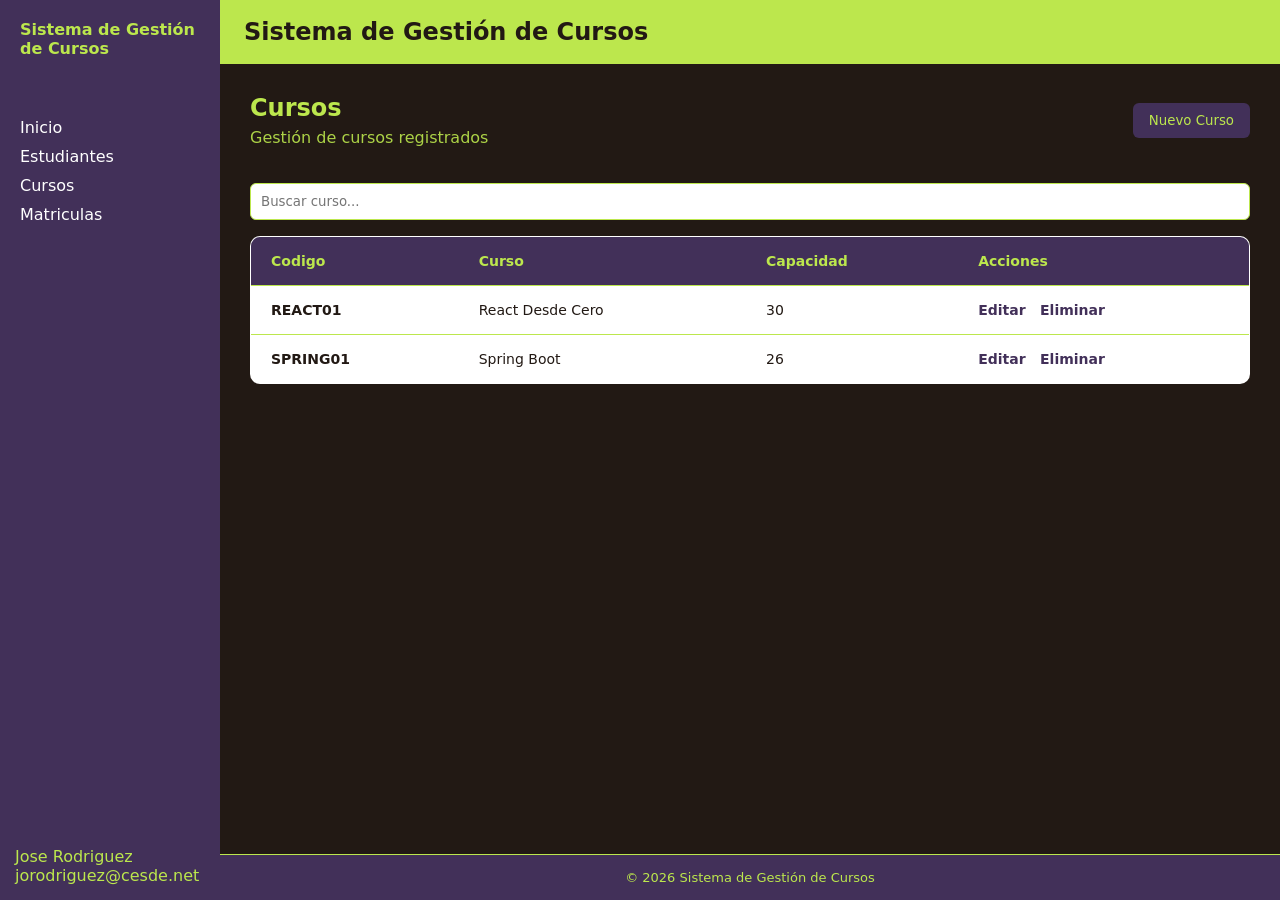
==== Cursos.html @ 9bdc07a8 "Primer commit: proyecto integrador" ====
<!DOCTYPE html>
<html lang="es">

<head>
    <meta charset="UTF-8">
    <meta name="viewport" content="width=device-width, initial-scale=1.0">
    <title>Cursos</title>
    <link rel="stylesheet" href="css/cursos.css">
</head>

<body class="dashboard">
    <header class="dashboard-header">
        <h1>Sistema de Gestión de Cursos</h1>
        <nav class="dashboard-nav">
            <ul>
                <li><a href="Dashboard.html">Inicio</a></li>
                <li><a href="Estudiantes.html">Estudiantes</a></li>
                <li><a href="Cursos.html">Cursos</a></li>
                <li><a href="Matriculas.html">Matriculas</a></li>
            </ul>
        </nav>
        <footer class="dashboard-footer-sidebar">
            <p>Jose Rodriguez</p>
            <p>jorodriguez@cesde.net</p>
        </footer>
    </header>

    <main class="dashboard-main">
        <header class="dashboard-topbar">
            <h2>Sistema de Gestión de Cursos</h2>
        </header>

        <section class="dashboard-content">
            <header class="section-header">
                <div>
                    <h1>Cursos</h1>
                    <p>Gestión de cursos registrados</p>
                </div>
                <button class="btn-nuevo">Nuevo Curso</button>
            </header>

            <input type="text" placeholder="Buscar curso..." class="buscador">

            <table>
                <thead>
                    <tr>
                        <th scope="col">Codigo</th>
                        <th scope="col">Curso</th>
                        <th scope="col">Capacidad</th>
                        <th scope="col">Acciones</th>
                    </tr>
                </thead>
                <tbody>
                    <tr>
                        <th scope="row">REACT01</th>
                        <td>React Desde Cero</td>
                        <td>30</td>
                        <td>
                            <a href="#" class="editar">Editar</a>
                            <a href="#" class="eliminar">Eliminar</a>
                        </td>
                    </tr>
                    <tr>
                        <th scope="row">SPRING01</th>
                        <td>Spring Boot</td>
                        <td>26</td>
                        <td>
                            <a href="#" class="editar">Editar</a>
                            <a href="#" class="eliminar">Eliminar</a>
                        </td>
                    </tr>
                </tbody>
            </table>
        </section>

        <footer class="dashboard-footer-main">
            <p>© 2026 Sistema de Gestión de Cursos</p>
        </footer>
    </main>
</body>

</html>
---- css/cursos.css ----
:root {
    --color-1: #423059;
    --color-2: #BCE74D;
    --color-3: #221914;
}

* {
    margin: 0;
    padding: 0;
    box-sizing: border-box;
    font-family: system-ui, -apple-system, sans-serif;
}

body {
    margin: 0;
}

.dashboard {
    display: flex;
    min-height: 100vh;
}

.dashboard-header {
    width: 220px;
    background-color: var(--color-1);
    min-height: 100vh;
    display: flex;
    flex-direction: column;
}

.dashboard-header h1 {
    color: var(--color-2);
    font-size: 16px;
    padding: 20px;
}

.dashboard-nav {
    margin-top: 20px;
    margin-bottom: 20px;
}

.dashboard-nav ul {
    list-style: none;
    display: flex;
    flex-direction: column;
    gap: 10px;
    padding: 20px;
}

.dashboard-nav a {
    color: white;
    text-decoration: none;
}

.dashboard-footer-sidebar {
    color: var(--color-2);
    margin-top: auto;
    padding: 15px;
}

.dashboard-main {
    flex: 1;
    display: flex;
    flex-direction: column;
    min-height: 100vh;
    background-color: var(--color-3);
}

.dashboard-topbar {
    background-color: var(--color-2);
    color: var(--color-3);
    padding: 18px 24px;
}

.dashboard-content {
    padding: 30px;
    flex: 1;
}

.section-header {
    display: flex;
    justify-content: space-between;
    align-items: center;
    margin-bottom: 20px;
}

.section-header h1 {
    color: var(--color-2);
    margin-bottom: 6px;
}

.section-header p {
    color: var(--color-2);
    opacity: 0.9;
}

.btn-nuevo {
    background-color: var(--color-1);
    color: var(--color-2);
    border: none;
    border-radius: 6px;
    padding: 10px 16px;
    cursor: pointer;
}

.btn-nuevo:hover {
    background-color: var(--color-3);
}

.buscador {
    width: 100%;
    padding: 10px;
    margin: 16px 0;
    border-radius: 6px;
    border: 1px solid var(--color-2);
    box-sizing: border-box;
}

table {
    width: 100%;
    border-collapse: collapse;
    background-color: #ffffff;
    border: 1px solid #d9d9d9;
    border-radius: 10px;
    overflow: hidden;
}

thead th {
    padding: 16px 20px;
    text-align: left;
    font-size: 14px;
    border-bottom: 1px solid var(--color-2);
    background-color: var(--color-1);
    color: var(--color-2);
}

tbody td,
tbody th {
    padding: 16px 20px;
    text-align: left;
    font-size: 14px;
    border-bottom: 1px solid var(--color-2);
    background-color: #ffffff;
    color: var(--color-3);
}

tbody tr:last-child td,
tbody tr:last-child th {
    border-bottom: none;
}

.editar,
.eliminar {
    color: var(--color-1);
    text-decoration: none;
    font-weight: bold;
}

.editar {
    margin-right: 10px;
}

.dashboard-footer-main {
    text-align: center;
    padding: 15px;
    font-size: 13px;
    color: var(--color-2);
    background-color: var(--color-1);
    border-top: 1px solid var(--color-2);
}
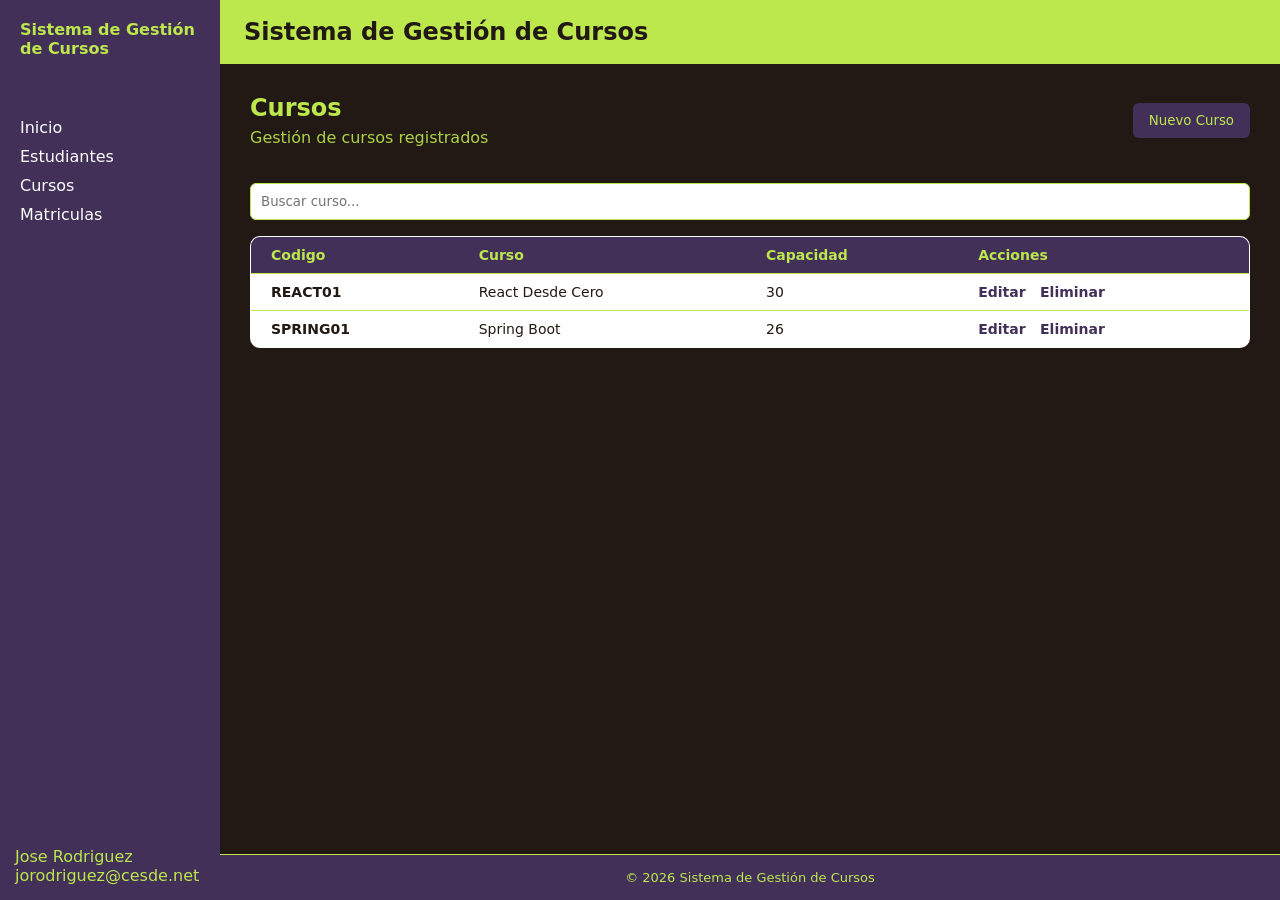
==== commit c2522826: "Unifico los archivos CSS en style.css y actualizo los link de los HTML" ====
--- a/Cursos.html
+++ b/Cursos.html
@@ -5,7 +5,7 @@
     <meta charset="UTF-8">
     <meta name="viewport" content="width=device-width, initial-scale=1.0">
     <title>Cursos</title>
-    <link rel="stylesheet" href="css/cursos.css">
+    <link rel="stylesheet" href="style.css">
 </head>
 
 <body class="dashboard">
--- a/style.css
+++ b/style.css
@@ -0,0 +1,839 @@
+/* cursos.css */
+:root {
+    --color-1: #423059;
+    --color-2: #BCE74D;
+    --color-3: #221914;
+}
+
+* {
+    margin: 0;
+    padding: 0;
+    box-sizing: border-box;
+    font-family: system-ui, -apple-system, sans-serif;
+}
+
+body {
+    margin: 0;
+}
+
+.dashboard {
+    display: flex;
+    min-height: 100vh;
+}
+
+.dashboard-header {
+    width: 220px;
+    background-color: var(--color-1);
+    min-height: 100vh;
+    display: flex;
+    flex-direction: column;
+}
+
+.dashboard-header h1 {
+    color: var(--color-2);
+    font-size: 16px;
+    padding: 20px;
+}
+
+.dashboard-nav {
+    margin-top: 20px;
+    margin-bottom: 20px;
+}
+
+.dashboard-nav ul {
+    list-style: none;
+    display: flex;
+    flex-direction: column;
+    gap: 10px;
+    padding: 20px;
+}
+
+.dashboard-nav a {
+    color: white;
+    text-decoration: none;
+}
+
+.dashboard-footer-sidebar {
+    color: var(--color-2);
+    margin-top: auto;
+    padding: 15px;
+}
+
+.dashboard-main {
+    flex: 1;
+    display: flex;
+    flex-direction: column;
+    min-height: 100vh;
+    background-color: var(--color-3);
+}
+
+.dashboard-topbar {
+    background-color: var(--color-2);
+    color: var(--color-3);
+    padding: 18px 24px;
+}
+
+.dashboard-content {
+    padding: 30px;
+    flex: 1;
+}
+
+.section-header {
+    display: flex;
+    justify-content: space-between;
+    align-items: center;
+    margin-bottom: 20px;
+}
+
+.section-header h1 {
+    color: var(--color-2);
+    margin-bottom: 6px;
+}
+
+.section-header p {
+    color: var(--color-2);
+    opacity: 0.9;
+}
+
+.btn-nuevo {
+    background-color: var(--color-1);
+    color: var(--color-2);
+    border: none;
+    border-radius: 6px;
+    padding: 10px 16px;
+    cursor: pointer;
+}
+
+.btn-nuevo:hover {
+    background-color: var(--color-3);
+}
+
+.buscador {
+    width: 100%;
+    padding: 10px;
+    margin: 16px 0;
+    border-radius: 6px;
+    border: 1px solid var(--color-2);
+    box-sizing: border-box;
+}
+
+table {
+    width: 100%;
+    border-collapse: collapse;
+    background-color: #ffffff;
+    border: 1px solid #d9d9d9;
+    border-radius: 10px;
+    overflow: hidden;
+}
+
+thead th {
+    padding: 16px 20px;
+    text-align: left;
+    font-size: 14px;
+    border-bottom: 1px solid var(--color-2);
+    background-color: var(--color-1);
+    color: var(--color-2);
+}
+
+tbody td,
+tbody th {
+    padding: 16px 20px;
+    text-align: left;
+    font-size: 14px;
+    border-bottom: 1px solid var(--color-2);
+    background-color: #ffffff;
+    color: var(--color-3);
+}
+
+tbody tr:last-child td,
+tbody tr:last-child th {
+    border-bottom: none;
+}
+
+.editar,
+.eliminar {
+    color: var(--color-1);
+    text-decoration: none;
+    font-weight: bold;
+}
+
+.editar {
+    margin-right: 10px;
+}
+
+.dashboard-footer-main {
+    text-align: center;
+    padding: 15px;
+    font-size: 13px;
+    color: var(--color-2);
+    background-color: var(--color-1);
+    border-top: 1px solid var(--color-2);
+}
+
+/* dashboard.css */
+   :root {
+            --color-1: #423059;
+            --color-2: #BCE74D;
+            --color-3: #221914;
+        }
+
+        * {
+            margin: 0;
+            padding: 0;
+            box-sizing: border-box;
+            font-family: system-ui, -apple-system, sans-serif;
+        }
+
+        body {
+            margin: 0;
+        }
+
+        .dashboard {
+            display: flex;
+            min-height: 100vh;
+        }
+
+        .dashboard-header {
+            width: 220px;
+            background-color: var(--color-1);
+            min-height: 100vh;
+            display: flex;
+            flex-direction: column;
+        }
+
+        .dashboard-header h1 {
+            color: var(--color-2);
+            font-size: 16px;
+            padding: 20px;
+        }
+
+        .dashboard-nav {
+            margin-top: 20px;
+            margin-bottom: 20px;
+        }
+
+        .dashboard-nav ul {
+            list-style: none;
+            display: flex;
+            flex-direction: column;
+            gap: 10px;
+            padding: 20px;
+        }
+
+        .dashboard-nav a {
+            color: white;
+            text-decoration: none;
+        }
+
+        .dashboard-footer-sidebar {
+            color: var(--color-2);
+            margin-top: auto;
+            padding: 15px;
+        }
+
+        .dashboard-main {
+            flex: 1;
+            display: flex;
+            flex-direction: column;
+            min-height: 100vh;
+            background-color: var(--color-3);
+        }
+
+        .dashboard-topbar {
+            background-color: var(--color-2);
+            color: var(--color-3);
+            padding: 18px 24px;
+        }
+
+        .dashboard-content {
+            padding: 30px;
+            flex: 1;
+        }
+
+        .section-header {
+            display: flex;
+            justify-content: space-between;
+            align-items: center;
+            margin-bottom: 20px;
+        }
+
+        .section-header h1 {
+            color: var(--color-2);
+            margin-bottom: 6px;
+        }
+
+        .section-header p {
+            color: var(--color-2);
+            opacity: 0.9;
+        }
+
+        .dashboard-cards {
+            display: grid;
+            grid-template-columns: repeat(3, minmax(180px, 1fr));
+            gap: 20px;
+        }
+
+        .card {
+            background-color: var(--color-2);
+            color: var(--color-3);
+            padding: 24px;
+            border-radius: 10px;
+        }
+
+        .card h2 {
+            margin-bottom: 12px;
+        }
+
+        .card p {
+            font-size: 20px;
+            font-weight: 700;
+        }
+
+        .dashboard-footer-main {
+            text-align: center;
+            padding: 15px;
+            font-size: 13px;
+            color: var(--color-2);
+            background-color: var(--color-1);
+            border-top: 1px solid var(--color-2);
+        }
+
+        h2.tarjeta1,
+        h2.tarjeta2,
+        h2.tarjeta3,
+        h2.tarjeta4,
+        h2.tarjeta5,
+        h2.tarjeta6 {
+  display: inline-block;
+  background-color: var(--color-1);
+  color: var(--color-2);
+  border-radius: 10px;
+  padding: 5px 9px;
+  font-size: 1.15rem;
+  letter-spacing: 0.2px;
+}
+
+/* estudiantes.css */
+:root {
+    --color-1: #423059;
+    --color-2: #BCE74D;
+    --color-3: #221914;
+}
+
+* {
+    margin: 0;
+    padding: 0;
+    box-sizing: border-box;
+    font-family: system-ui, -apple-system, sans-serif;
+}
+
+body {
+    margin: 0;
+}
+
+.dashboard {
+    display: flex;
+    min-height: 100vh;
+}
+
+.dashboard-header {
+    width: 220px;
+    background-color: var(--color-1);
+    min-height: 100vh;
+    display: flex;
+    flex-direction: column;
+}
+
+.dashboard-header h1 {
+    color: var(--color-2);
+    font-size: 16px;
+    padding: 20px;
+}
+
+.dashboard-nav {
+    margin-top: 20px;
+    margin-bottom: 20px;
+}
+
+.dashboard-nav ul {
+    list-style: none;
+    display: flex;
+    flex-direction: column;
+    gap: 10px;
+    padding: 20px;
+}
+
+.dashboard-nav a {
+    color: white;
+    text-decoration: none;
+}
+
+.dashboard-footer-sidebar {
+    color: var(--color-2);
+    margin-top: auto;
+    padding: 15px;
+}
+
+.dashboard-main {
+    flex: 1;
+    display: flex;
+    flex-direction: column;
+    min-height: 100vh;
+    background-color: var(--color-3);
+}
+
+.dashboard-topbar {
+    background-color: var(--color-2);
+    color: var(--color-3);
+    padding: 18px 24px;
+}
+
+.dashboard-content {
+    padding: 30px;
+    flex: 1;
+}
+
+.section-header {
+    display: flex;
+    justify-content: space-between;
+    align-items: center;
+    margin-bottom: 20px;
+}
+
+.section-header h1 {
+    color: var(--color-2);
+    margin-bottom: 6px;
+}
+
+.section-header p {
+    color: var(--color-2);
+    opacity: 0.9;
+}
+
+.btn-nuevo {
+    background-color: var(--color-1);
+    color: var(--color-2);
+    border: none;
+    border-radius: 6px;
+    padding: 10px 16px;
+    cursor: pointer;
+}
+
+.btn-nuevo:hover {
+    background-color: var(--color-3);
+}
+
+.buscador {
+    width: 100%;
+    padding: 10px;
+    margin: 16px 0;
+    border-radius: 6px;
+    border: 1px solid var(--color-2);
+    box-sizing: border-box;
+}
+
+table {
+    width: 100%;
+    border-collapse: collapse;
+    background-color: #ffffff;
+    border: 1px solid #d9d9d9;
+    border-radius: 10px;
+    overflow: hidden;
+}
+
+thead th {
+    padding: 16px 20px;
+    text-align: left;
+    font-size: 14px;
+    border-bottom: 1px solid var(--color-2);
+    background-color: var(--color-1);
+    color: var(--color-2);
+}
+
+tbody td,
+tbody th {
+    padding: 16px 20px;
+    text-align: left;
+    font-size: 14px;
+    border-bottom: 1px solid var(--color-2);
+    background-color: #ffffff;
+    color: var(--color-3);
+}
+
+tbody tr:last-child td,
+tbody tr:last-child th {
+    border-bottom: none;
+}
+
+.editar,
+.eliminar {
+    color: var(--color-1);
+    text-decoration: none;
+    font-weight: bold;
+}
+
+.editar {
+    margin-right: 10px;
+}
+
+.dashboard-footer-main {
+    text-align: center;
+    padding: 15px;
+    font-size: 13px;
+    color: var(--color-2);
+    background-color: var(--color-1);
+    border-top: 1px solid var(--color-2);
+}
+
+/* forms.css */
+:root {
+    --color-1: #423059;
+    --color-2: #BCE74D;
+    --color-3: #221914;
+}
+* {
+    
+    font-family: system-ui, -apple-system, sans-serif;
+}
+
+.form-group{
+    display: flex;
+    flex-direction: column;
+    gap: 10px;
+    width: 70%;
+    justify-content: center;
+}
+.form-student{
+    display: flex;
+    flex-direction: column;
+    width: 450px;   
+    align-items: center;
+    justify-content: center;
+    background-color: #BCE74D;
+    padding:20px;
+    border-radius: 10px;
+}
+
+.form-group.btns{
+    flex-direction: row;
+    justify-content: space-between;
+    align-items: center;
+    padding-top:20px;
+    width: 70%;
+    
+
+}
+.container-fomrs {
+    display: flex;
+    justify-content: center;
+    align-items: center;
+    min-height: 100vh;
+    border: none;
+    border-radius: 2px;
+    
+background-color: var(--color-1);
+
+}
+
+/* inicio.css */
+:root {
+    --color-1: #423059;
+    --color-2: #BCE74D;
+    --color-3: #221914;
+}
+
+* {
+    margin: 0;
+    padding: 0;
+    box-sizing: border-box;
+    font-family: system-ui, -apple-system, sans-serif;
+}
+
+body {
+    margin: 0;
+    background-color: var(--color-3);
+    color: white;
+}
+
+.dashboard {
+    display: flex;
+    min-height: 100vh;
+}
+
+.dashboard-header {
+    width: 220px;
+    background-color: var(--color-1);
+    min-height: 100vh;
+    display: flex;
+    flex-direction: column;
+}
+
+.dashboard-header h1 {
+    color: var(--color-2);
+    font-size: 16px;
+    padding: 20px;
+}
+
+.dashboard-nav {
+    margin-top: 20px;
+    margin-bottom: 20px;
+}
+
+.dashboard-nav ul {
+    list-style: none;
+    display: flex;
+    flex-direction: column;
+    gap: 10px;
+    padding: 20px;
+}
+
+.dashboard-nav a {
+    color: white;
+    text-decoration: none;
+}
+
+.dashboard-footer-sidebar {
+    color: var(--color-2);
+    margin-top: auto;
+    padding: 15px;
+}
+
+.dashboard-main {
+    flex: 1;
+    display: flex;
+    flex-direction: column;
+    min-height: 100vh;
+    background-color: var(--color-3);
+}
+
+.dashboard-topbar {
+    background-color: var(--color-2);
+    color: var(--color-3);
+    padding: 18px 24px;
+}
+
+.dashboard-content {
+    padding: 30px;
+    flex: 1;
+}
+
+.section-header {
+    display: flex;
+    justify-content: space-between;
+    align-items: center;
+    margin-bottom: 20px;
+}
+
+.section-header h1 {
+    color: var(--color-2);
+    margin-bottom: 6px;
+}
+
+.section-header p {
+    color: var(--color-2);
+    opacity: 0.9;
+}
+
+.dashboard-footer-main {
+    text-align: center;
+    padding: 15px;
+    font-size: 13px;
+    color: var(--color-2);
+    background-color: var(--color-1);
+    border-top: 1px solid var(--color-2);
+}
+
+/* matriculas.css */
+:root {
+    --color-1: #423059;
+    --color-2: #BCE74D;
+    --color-3: #221914;
+}
+
+* {
+    margin: 0;
+    padding: 0;
+    box-sizing: border-box;
+    font-family: system-ui, -apple-system, sans-serif;
+}
+
+body {
+    margin: 0;
+}
+
+.dashboard {
+    display: flex;
+    min-height: 100vh;
+}
+
+.dashboard-header {
+    width: 220px;
+    background-color: var(--color-1);
+    min-height: 100vh;
+    display: flex;
+    flex-direction: column;
+}
+
+.dashboard-header h1 {
+    color: var(--color-2);
+    font-size: 16px;
+    padding: 20px;
+}
+
+.dashboard-nav {
+    margin-top: 20px;
+    margin-bottom: 20px;
+}
+
+.dashboard-nav ul {
+    list-style: none;
+    display: flex;
+    flex-direction: column;
+    gap: 10px;
+    padding: 20px;
+}
+
+.dashboard-nav a {
+    color: white;
+    text-decoration: none;
+}
+
+.dashboard-footer-sidebar {
+    color: var(--color-2);
+    margin-top: auto;
+    padding: 15px;
+}
+
+.dashboard-main {
+    flex: 1;
+    display: flex;
+    flex-direction: column;
+    min-height: 100vh;
+    background-color: var(--color-3);
+}
+
+.dashboard-topbar {
+    background-color: var(--color-2);
+    color: var(--color-3);
+    padding: 18px 24px;
+}
+
+.dashboard-content {
+    padding: 30px;
+    flex: 1;
+}
+
+.section-header {
+    display: flex;
+    justify-content: space-between;
+    align-items: center;
+    margin-bottom: 20px;
+}
+
+.section-header h1 {
+    color: var(--color-2);
+    margin-bottom: 6px;
+}
+
+.section-header p {
+    color: var(--color-2);
+    opacity: 0.9;
+}
+
+.btn-nuevo {
+    background-color: var(--color-1);
+    color: var(--color-2);
+    border: none;
+    border-radius: 6px;
+    padding: 10px 16px;
+    cursor: pointer;
+}
+
+.btn-nuevo:hover {
+    background-color: var(--color-3);
+}
+
+.filtros {
+    display: flex;
+    flex-direction: column;
+    gap: 12px;
+    margin: 16px 0;
+    align-items: flex-start;
+}
+
+.buscador{
+    width: 100%;
+    padding: 10px;
+    border-radius: 6px;
+    border: 1px solid var(--color-2);
+    box-sizing: border-box;
+}
+.buscador {
+    width: 100%;
+    padding: 10px;
+    border-radius: 6px;
+    border: 1px solid var(--color-2);
+    box-sizing: border-box;
+}
+
+.filtro-estado {
+    width: auto;
+    min-width: 180px;
+    padding: 10px;
+    border-radius: 6px;
+    border: 1px solid var(--color-2);
+    box-sizing: border-box;
+}
+
+table {
+    width: 100%;
+    border-collapse: collapse;
+    background-color: #ffffff;
+    border: 1px solid #d9d9d9;
+    border-radius: 10px;
+    overflow: hidden;
+}
+
+thead th {
+    padding: 10px 20px;
+    text-align: left;
+    font-size: 14px;
+    border-bottom: 1px solid var(--color-2);
+    background-color: var(--color-1);
+    color: var(--color-2);
+}
+
+tbody td,
+tbody th {
+    padding: 10px 20px;
+    text-align: left;
+    font-size: 14px;
+    border-bottom: 1px solid var(--color-2);
+    background-color: #ffffff;
+    color: var(--color-3);
+}
+
+tbody tr:last-child td,
+tbody tr:last-child th {
+    border-bottom: none;
+}
+
+.editar,
+.eliminar {
+    color: var(--color-1);
+    text-decoration: none;
+    font-weight: bold;
+}
+
+.editar {
+    margin-right: 10px;
+}
+
+.dashboard-footer-main {
+    text-align: center;
+    padding: 15px;
+    font-size: 13px;
+    color: var(--color-2);
+    background-color: var(--color-1);
+    border-top: 1px solid var(--color-2);
+}
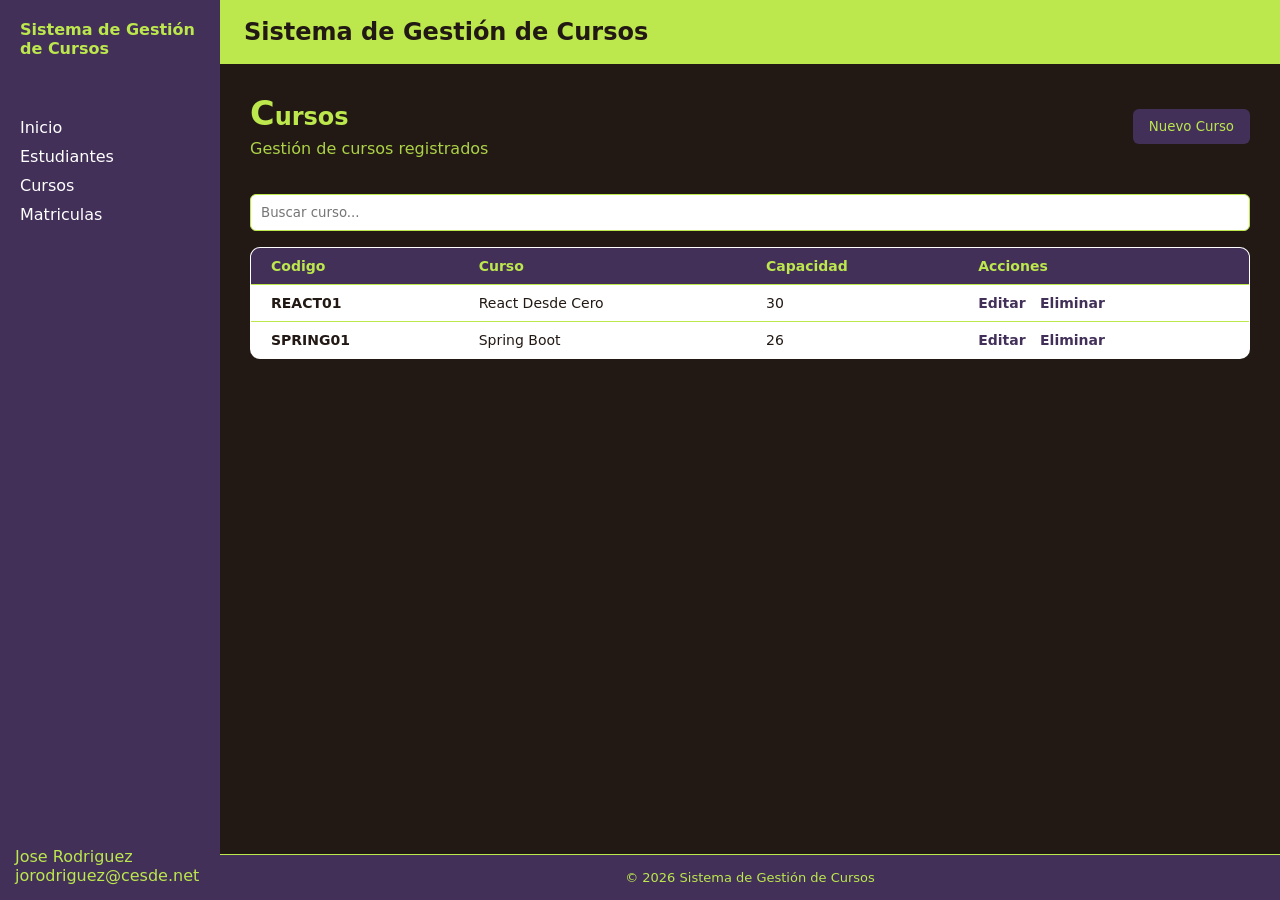
==== commit d3cc2450: "Agrego pseudoelemento :first-letter al titulo de Cursos: la primera letra se ve mas grande y en verd" ====
--- a/Cursos.html
+++ b/Cursos.html
@@ -33,7 +33,7 @@
         <section class="dashboard-content">
             <header class="section-header">
                 <div>
-                    <h1>Cursos</h1>
+                    <h1 class="titulo-cursos">Cursos</h1>
                     <p>Gestión de cursos registrados</p>
                 </div>
                 <button class="btn-nuevo">Nuevo Curso</button>
@@ -41,7 +41,7 @@
 
             <input type="text" placeholder="Buscar curso..." class="buscador">
 
-            <table>
+            <table class="tabla-cursos">
                 <thead>
                     <tr>
                         <th scope="col">Codigo</th>
--- a/style.css
+++ b/style.css
@@ -168,6 +168,21 @@
     color: var(--color-2);
     background-color: var(--color-1);
     border-top: 1px solid var(--color-2);
+}
+
+.buscador-estudiantes:valid {
+    border-color: #4a7c2a;
+    box-shadow: 0 0 0 2px rgba(74, 124, 42, 0.2);
+}
+
+.tabla-cursos tbody tr:hover td,
+.tabla-cursos tbody tr:hover th {
+    background-color: var(--color-2);
+}
+
+.titulo-cursos::first-letter {
+    color: var(--color-2);
+    font-size: 1.4em;
 }
 
 /* dashboard.css */
@@ -785,6 +800,16 @@
     box-sizing: border-box;
 }
 
+.buscador-matriculas:focus {
+    outline: 2px solid var(--color-2);
+    outline-offset: 2px;
+}
+
+.buscador-matriculas:placeholder-shown {
+    background-color: #f4f1f7;
+    border-color: var(--color-1);
+}
+
 table {
     width: 100%;
     border-collapse: collapse;
